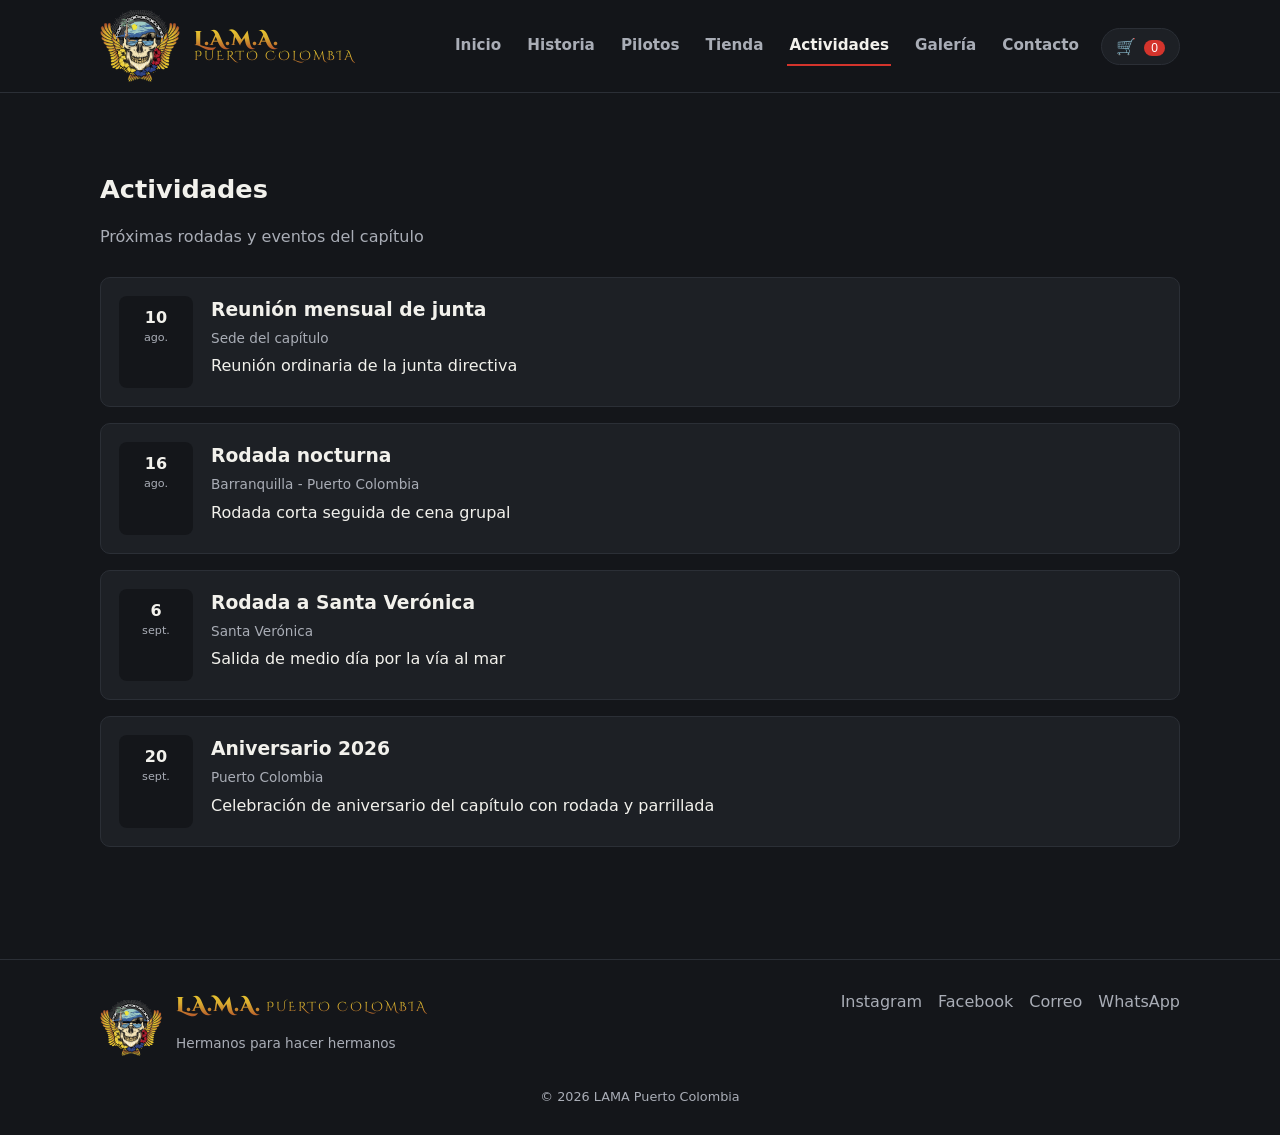
==== actividades.html @ 99ecfd4a "Sitio web del capítulo LAMA Puerto Colombia" ====
<!DOCTYPE html>
<html lang="es">
<head>
  <meta charset="UTF-8" />
  <meta name="viewport" content="width=device-width, initial-scale=1.0" />
  <title>Actividades - LAMA Puerto Colombia</title>
  <link rel="preconnect" href="https://fonts.googleapis.com" />
  <link rel="preconnect" href="https://fonts.gstatic.com" crossorigin />
  <link href="https://fonts.googleapis.com/css2?family=Cinzel+Decorative:wght@700;900&display=swap" rel="stylesheet" />
  <link rel="stylesheet" href="css/style.css" />
</head>
<body>
  <div id="navPlaceholder"></div>

  <section class="section">
    <div class="container">
      <h1 class="section-title">Actividades</h1>
      <p class="section-sub">Próximas rodadas y eventos del capítulo</p>
      <div id="actividadesList">
        <p class="state">Cargando actividades...</p>
      </div>
    </div>
  </section>

  <div id="footerPlaceholder"></div>

  <script src="js/config.js"></script>
  <script src="js/csv.js"></script>
  <script src="js/cart.js"></script>
  <script src="js/layout.js"></script>
  <script src="js/actividades.js"></script>
</body>
</html>
---- css/style.css ----
:root {
  --bg: #14161a;
  --bg-elevated: #1d2025;
  --border: #2b2f36;
  --text: #f2f1ec;
  --text-muted: #a9adb6;
  --accent: #d4342c;
  --accent-hover: #ef4038;
  --gold: #c9a24b;
  --whatsapp: #25d366;
  --radius: 10px;
  --max-width: 1120px;
}

* {
  box-sizing: border-box;
}

html,
body {
  margin: 0;
  padding: 0;
}

body {
  background: var(--bg);
  color: var(--text);
  font-family: "Segoe UI", system-ui, -apple-system, Roboto, Arial, sans-serif;
  line-height: 1.5;
}

a {
  color: inherit;
}

img {
  max-width: 100%;
  display: block;
}

.container {
  max-width: var(--max-width);
  margin: 0 auto;
  padding: 0 20px;
}

/* Header / nav */
.site-header {
  position: sticky;
  top: 0;
  background: rgba(20, 22, 26, 0.95);
  backdrop-filter: blur(6px);
  border-bottom: 1px solid var(--border);
  z-index: 50;
}

.nav-inner {
  display: flex;
  align-items: center;
  gap: 20px;
  height: 92px;
}

.brand {
  display: flex;
  align-items: center;
  gap: 14px;
  text-decoration: none;
  margin-right: auto;
  flex-shrink: 0;
}

.brand-logo {
  height: 72px;
  width: auto;
}

.brand-text {
  display: flex;
  flex-direction: column;
  line-height: 1.15;
  white-space: nowrap;
}

.brand-mark,
.brand-sub {
  font-family: "Cinzel Decorative", serif;
  background: linear-gradient(180deg, #eccd2e 0%, #daad30 45%, #b2512a 100%);
  -webkit-background-clip: text;
  background-clip: text;
  color: transparent;
}

.brand-mark {
  font-weight: 800;
  letter-spacing: 1px;
  font-size: 1.25rem;
}

.brand-sub {
  font-size: 0.8rem;
  text-transform: uppercase;
  letter-spacing: 2px;
}

.site-nav {
  display: flex;
  gap: 22px;
}

.site-nav a {
  text-decoration: none;
  color: var(--text-muted);
  font-weight: 600;
  font-size: 0.95rem;
  padding: 8px 2px;
  border-bottom: 2px solid transparent;
}

.site-nav a:hover,
.site-nav a.active {
  color: var(--text);
  border-bottom-color: var(--accent);
}

.nav-toggle {
  display: none;
  flex-direction: column;
  gap: 4px;
  background: none;
  border: none;
  cursor: pointer;
  padding: 8px;
}

.nav-toggle span {
  width: 22px;
  height: 2px;
  background: var(--text);
  display: block;
}

.cart-button {
  background: var(--bg-elevated);
  border: 1px solid var(--border);
  color: var(--text);
  border-radius: 999px;
  padding: 8px 14px;
  cursor: pointer;
  font-size: 1rem;
  position: relative;
}

.cart-count {
  background: var(--accent);
  color: white;
  border-radius: 999px;
  padding: 1px 7px;
  font-size: 0.75rem;
  margin-left: 4px;
}

/* Cart drawer */
.cart-drawer {
  position: fixed;
  top: 0;
  right: 0;
  height: 100%;
  width: min(360px, 90vw);
  background: var(--bg-elevated);
  border-left: 1px solid var(--border);
  transform: translateX(100%);
  transition: transform 0.25s ease;
  z-index: 101;
  display: flex;
  flex-direction: column;
}

.cart-drawer.open {
  transform: translateX(0);
}

.cart-drawer-header {
  display: flex;
  justify-content: space-between;
  align-items: center;
  padding: 18px;
  border-bottom: 1px solid var(--border);
}

.cart-drawer-header button {
  background: none;
  border: none;
  color: var(--text);
  font-size: 1.1rem;
  cursor: pointer;
}

.cart-items {
  padding: 12px 18px;
  overflow-y: auto;
  flex: 1;
}

.cart-empty {
  color: var(--text-muted);
}

.cart-item {
  display: flex;
  justify-content: space-between;
  gap: 10px;
  padding: 10px 0;
  border-bottom: 1px solid var(--border);
}

.cart-item-info {
  display: flex;
  flex-direction: column;
  gap: 2px;
  font-size: 0.9rem;
}

.cart-item-opcion,
.cart-item-price,
.cart-item-sku {
  color: var(--text-muted);
  font-size: 0.8rem;
}

.cart-item-sku {
  font-family: monospace;
}

.sku-tag {
  font-family: monospace;
  font-size: 0.75rem;
  color: var(--gold);
  margin: 0 0 4px;
}

.cargo-tag {
  color: var(--gold);
  font-weight: 700;
  text-transform: uppercase;
  letter-spacing: 1px;
  font-size: 0.75rem;
  margin: 0 0 4px;
}

.stock-badge {
  font-size: 0.78rem;
  font-weight: 700;
  margin: 4px 0 0;
}

.stock-bajo {
  color: var(--gold);
}

.stock-agotado {
  color: var(--accent);
}

.btn:disabled {
  opacity: 0.5;
  cursor: not-allowed;
}

.cart-item-controls {
  display: flex;
  align-items: center;
  gap: 8px;
}

.cart-qty {
  width: 46px;
  background: var(--bg);
  border: 1px solid var(--border);
  color: var(--text);
  border-radius: 6px;
  padding: 4px;
  text-align: center;
}

.cart-remove {
  background: none;
  border: none;
  cursor: pointer;
  font-size: 1rem;
}

.cart-footer {
  padding: 18px;
  border-top: 1px solid var(--border);
}

.cart-total {
  display: flex;
  justify-content: space-between;
  margin-bottom: 12px;
  font-size: 1.05rem;
}

.cart-note {
  font-size: 0.75rem;
  color: var(--text-muted);
  margin-top: 8px;
}

.cart-overlay {
  position: fixed;
  inset: 0;
  background: rgba(0, 0, 0, 0.5);
  opacity: 0;
  pointer-events: none;
  transition: opacity 0.25s ease;
  z-index: 100;
}

.cart-overlay.open {
  opacity: 1;
  pointer-events: auto;
}

/* Buttons */
.btn {
  display: inline-block;
  border: none;
  border-radius: 999px;
  padding: 12px 24px;
  font-weight: 700;
  cursor: pointer;
  text-decoration: none;
  text-align: center;
}

.btn-primary {
  background: var(--accent);
  color: white;
}

.btn-primary:hover {
  background: var(--accent-hover);
}

.btn-whatsapp {
  background: var(--whatsapp);
  color: #06210f;
  width: 100%;
}

.btn-outline {
  background: transparent;
  border: 1px solid var(--border);
  color: var(--text);
}

/* Hero */
.hero {
  padding: 90px 0 60px;
  text-align: center;
  background: radial-gradient(ellipse at top, rgba(212, 52, 44, 0.15), transparent 60%);
}

.hero h1 {
  font-size: clamp(2rem, 5vw, 3.2rem);
  margin: 0 0 10px;
}

.hero-logo {
  height: clamp(220px, 30vw, 340px);
  width: auto;
  margin: 0 auto 14px;
}

.brand-display {
  font-family: "Cinzel Decorative", serif;
  letter-spacing: 1px;
  background: linear-gradient(180deg, #eccd2e 0%, #daad30 45%, #b2512a 100%);
  -webkit-background-clip: text;
  background-clip: text;
  color: transparent;
}

.hero p {
  color: var(--text-muted);
  font-size: 1.1rem;
  max-width: 560px;
  margin: 0 auto 28px;
}

.hero-actions {
  display: flex;
  gap: 14px;
  justify-content: center;
  flex-wrap: wrap;
}

/* Sections */
.section {
  padding: 56px 0;
}

.section-title {
  font-size: 1.6rem;
  margin-bottom: 6px;
}

.section-sub {
  color: var(--text-muted);
  margin-bottom: 28px;
}

.section h2 {
  font-size: 1.25rem;
  margin-bottom: 10px;
}

.placeholder-note {
  max-width: 720px;
  border: 1px dashed var(--gold);
  border-radius: var(--radius);
  padding: 14px 16px;
  color: var(--text-muted);
  font-style: italic;
  background: rgba(201, 162, 75, 0.06);
}

.grid {
  display: grid;
  gap: 20px;
}

.grid-3 {
  grid-template-columns: repeat(auto-fill, minmax(240px, 1fr));
}

.grid-4 {
  grid-template-columns: repeat(auto-fill, minmax(200px, 1fr));
}

.card {
  background: var(--bg-elevated);
  border: 1px solid var(--border);
  border-radius: var(--radius);
  overflow: hidden;
}

.card-media {
  aspect-ratio: 4 / 3;
  background: #2a2d33;
  display: flex;
  align-items: center;
  justify-content: center;
  color: var(--text-muted);
  font-size: 2rem;
}

.card-body {
  padding: 14px 16px;
}

.card-body h3 {
  margin: 0 0 4px;
  font-size: 1.05rem;
}

.card-meta {
  color: var(--text-muted);
  font-size: 0.85rem;
}

.badge {
  display: inline-block;
  border-radius: 999px;
  padding: 3px 10px;
  font-size: 0.72rem;
  font-weight: 700;
  text-transform: uppercase;
  letter-spacing: 0.5px;
}

.badge-full-color {
  background: #1c3d24;
  color: #6fd88a;
}

.badge-prospecto {
  background: #1c2c3d;
  color: #6fa9d8;
}

.badge-en-licencia {
  background: #3d341c;
  color: #d8b26f;
}

.badge-retirado {
  background: #3d1c1c;
  color: #d86f6f;
}

.price {
  color: var(--gold);
  font-weight: 700;
  margin-top: 6px;
}

.product-select {
  width: 100%;
  margin-top: 10px;
  padding: 8px;
  background: var(--bg);
  border: 1px solid var(--border);
  color: var(--text);
  border-radius: 6px;
}

.product-actions {
  display: flex;
  gap: 10px;
  align-items: center;
  margin-top: 10px;
}

.product-actions input {
  width: 54px;
  padding: 6px;
  background: var(--bg);
  border: 1px solid var(--border);
  color: var(--text);
  border-radius: 6px;
  text-align: center;
}

.state {
  color: var(--text-muted);
  padding: 30px 0;
}

/* Actividades */
.activity-row {
  display: flex;
  gap: 18px;
  background: var(--bg-elevated);
  border: 1px solid var(--border);
  border-radius: var(--radius);
  padding: 18px;
  margin-bottom: 16px;
}

.activity-date {
  min-width: 74px;
  text-align: center;
  background: var(--bg);
  border-radius: 8px;
  padding: 10px 6px;
  font-weight: 700;
}

.activity-date span {
  display: block;
  font-size: 0.7rem;
  color: var(--text-muted);
  font-weight: 500;
}

/* Contacto */
.contact-grid {
  display: grid;
  grid-template-columns: 1fr 1fr;
  gap: 24px;
}

.contact-card {
  background: var(--bg-elevated);
  border: 1px solid var(--border);
  border-radius: var(--radius);
  padding: 20px;
}

.map-frame {
  width: 100%;
  height: 320px;
  border: 0;
  border-radius: var(--radius);
}

/* Footer */
.site-footer {
  border-top: 1px solid var(--border);
  margin-top: 40px;
  padding: 30px 0 16px;
}

.footer-inner {
  display: flex;
  justify-content: space-between;
  flex-wrap: wrap;
  gap: 20px;
}

.footer-brand {
  display: flex;
  align-items: center;
  gap: 14px;
}

.footer-logo {
  height: 56px;
  width: auto;
}

.footer-tagline {
  color: var(--text-muted);
  font-size: 0.85rem;
}

.footer-links {
  display: flex;
  gap: 16px;
  flex-wrap: wrap;
}

.footer-links a {
  text-decoration: none;
  color: var(--text-muted);
}

.footer-links a:hover {
  color: var(--text);
}

.footer-copy {
  text-align: center;
  color: var(--text-muted);
  font-size: 0.8rem;
  margin-top: 20px;
}

@media (max-width: 760px) {
  .nav-inner {
    height: auto;
    min-height: 72px;
    padding-top: 8px;
    padding-bottom: 8px;
  }

  .brand-logo {
    height: 48px;
  }

  .brand-mark {
    font-size: 1rem;
  }

  .brand-sub {
    font-size: 0.65rem;
    letter-spacing: 1px;
    white-space: nowrap;
  }

  .nav-toggle {
    display: flex;
  }

  .site-nav {
    position: absolute;
    top: 100%;
    left: 0;
    right: 0;
    background: var(--bg-elevated);
    border-bottom: 1px solid var(--border);
    flex-direction: column;
    padding: 10px 20px;
    display: none;
  }

  .site-nav.open {
    display: flex;
  }

  .contact-grid {
    grid-template-columns: 1fr;
  }
}
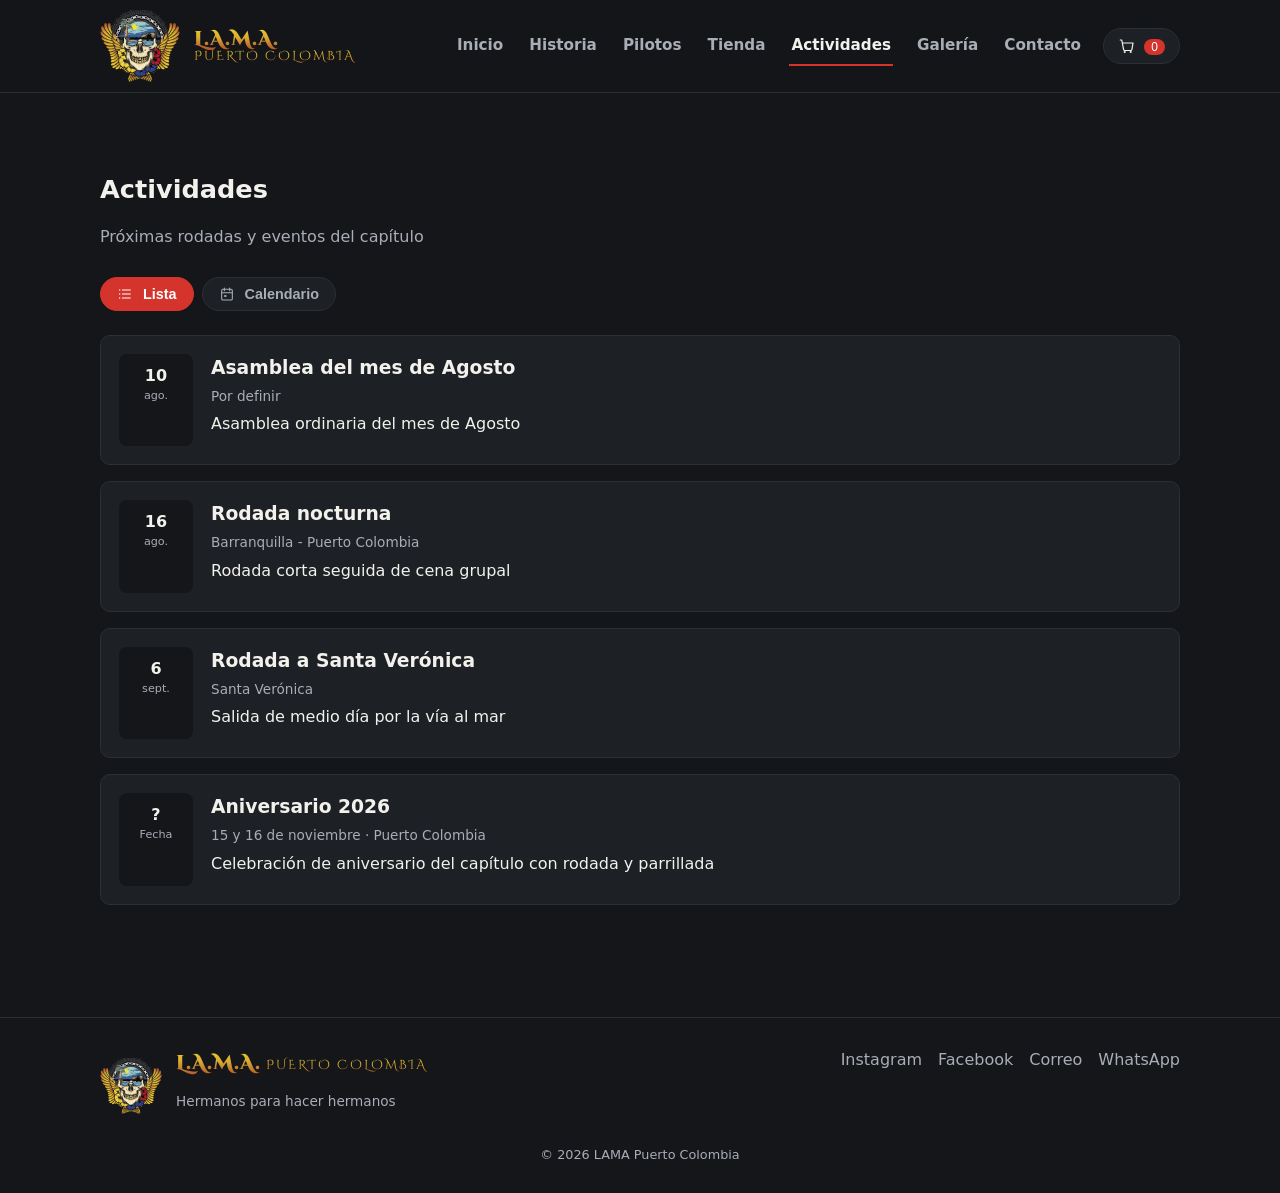
==== commit 6c11a718: "Iconos SVG propios en vez de emojis; vista de calendario en Actividades" ====
--- a/actividades.html
+++ b/actividades.html
@@ -16,9 +16,22 @@
     <div class="container">
       <h1 class="section-title">Actividades</h1>
       <p class="section-sub">Próximas rodadas y eventos del capítulo</p>
+
+      <div class="view-toggle">
+        <button class="view-toggle-btn active" id="btnVistaLista" type="button">
+          <svg class="icon" viewBox="0 0 24 24" fill="none" stroke="currentColor" stroke-width="1.6" stroke-linecap="round" stroke-linejoin="round"><path d="M8 6h12M8 12h12M8 18h12"/><circle cx="4" cy="6" r="1" fill="currentColor" stroke="none"/><circle cx="4" cy="12" r="1" fill="currentColor" stroke="none"/><circle cx="4" cy="18" r="1" fill="currentColor" stroke="none"/></svg>
+          Lista
+        </button>
+        <button class="view-toggle-btn" id="btnVistaCalendario" type="button">
+          <svg class="icon" viewBox="0 0 24 24" fill="none" stroke="currentColor" stroke-width="1.6" stroke-linecap="round" stroke-linejoin="round"><rect x="4" y="5" width="16" height="16" rx="2"/><path d="M4 10h16M8 3v4M16 3v4"/><rect x="8" y="13.5" width="3" height="3" fill="currentColor" stroke="none"/></svg>
+          Calendario
+        </button>
+      </div>
+
       <div id="actividadesList">
         <p class="state">Cargando actividades...</p>
       </div>
+      <div id="actividadesCalendario" style="display:none"></div>
     </div>
   </section>
 
--- a/css/style.css
+++ b/css/style.css
@@ -457,6 +457,26 @@
   font-size: 2rem;
 }
 
+.icon {
+  width: 34px;
+  height: 34px;
+  stroke: currentColor;
+  flex-shrink: 0;
+}
+
+.cart-button .icon {
+  width: 18px;
+  height: 18px;
+  vertical-align: -4px;
+}
+
+.view-toggle .icon {
+  width: 16px;
+  height: 16px;
+  vertical-align: -3px;
+  margin-right: 4px;
+}
+
 .card-body {
   padding: 14px 16px;
 }
@@ -564,6 +584,126 @@
   font-size: 0.7rem;
   color: var(--text-muted);
   font-weight: 500;
+}
+
+.view-toggle {
+  display: flex;
+  gap: 8px;
+  margin-bottom: 24px;
+}
+
+.view-toggle-btn {
+  display: inline-flex;
+  align-items: center;
+  gap: 6px;
+  background: var(--bg-elevated);
+  border: 1px solid var(--border);
+  color: var(--text-muted);
+  padding: 8px 16px;
+  border-radius: 999px;
+  cursor: pointer;
+  font-weight: 600;
+  font-size: 0.9rem;
+}
+
+.view-toggle-btn.active {
+  background: var(--accent);
+  color: white;
+  border-color: var(--accent);
+}
+
+.calendario {
+  background: var(--bg-elevated);
+  border: 1px solid var(--border);
+  border-radius: var(--radius);
+  padding: 20px;
+}
+
+.calendario-header {
+  display: flex;
+  justify-content: space-between;
+  align-items: center;
+  margin-bottom: 16px;
+}
+
+.calendario-header h3 {
+  margin: 0;
+  text-transform: capitalize;
+}
+
+.calendario-header button {
+  background: none;
+  border: 1px solid var(--border);
+  color: var(--text);
+  border-radius: 6px;
+  width: 32px;
+  height: 32px;
+  cursor: pointer;
+  font-size: 1rem;
+}
+
+.calendario-grid {
+  display: grid;
+  grid-template-columns: repeat(7, 1fr);
+  gap: 6px;
+}
+
+.calendario-dia-nombre {
+  text-align: center;
+  font-size: 0.7rem;
+  color: var(--text-muted);
+  font-weight: 700;
+  text-transform: uppercase;
+  padding-bottom: 6px;
+}
+
+.calendario-dia {
+  min-height: 68px;
+  background: var(--bg);
+  border-radius: 6px;
+  padding: 6px;
+  font-size: 0.8rem;
+  color: var(--text-muted);
+  overflow: hidden;
+}
+
+.calendario-dia.vacio {
+  background: transparent;
+}
+
+.calendario-dia.hoy {
+  border: 1px solid var(--gold);
+}
+
+.calendario-evento {
+  display: block;
+  background: var(--accent);
+  color: white;
+  border-radius: 4px;
+  padding: 2px 4px;
+  font-size: 0.65rem;
+  margin-top: 4px;
+  white-space: nowrap;
+  overflow: hidden;
+  text-overflow: ellipsis;
+  text-decoration: none;
+}
+
+@media (max-width: 600px) {
+  .calendario-dia {
+    min-height: 44px;
+    font-size: 0.7rem;
+    padding: 3px;
+  }
+
+  .calendario-evento {
+    font-size: 0;
+    padding: 3px;
+    border-radius: 50%;
+    width: 6px;
+    height: 6px;
+    margin: 3px auto 0;
+  }
 }
 
 /* Contacto */
